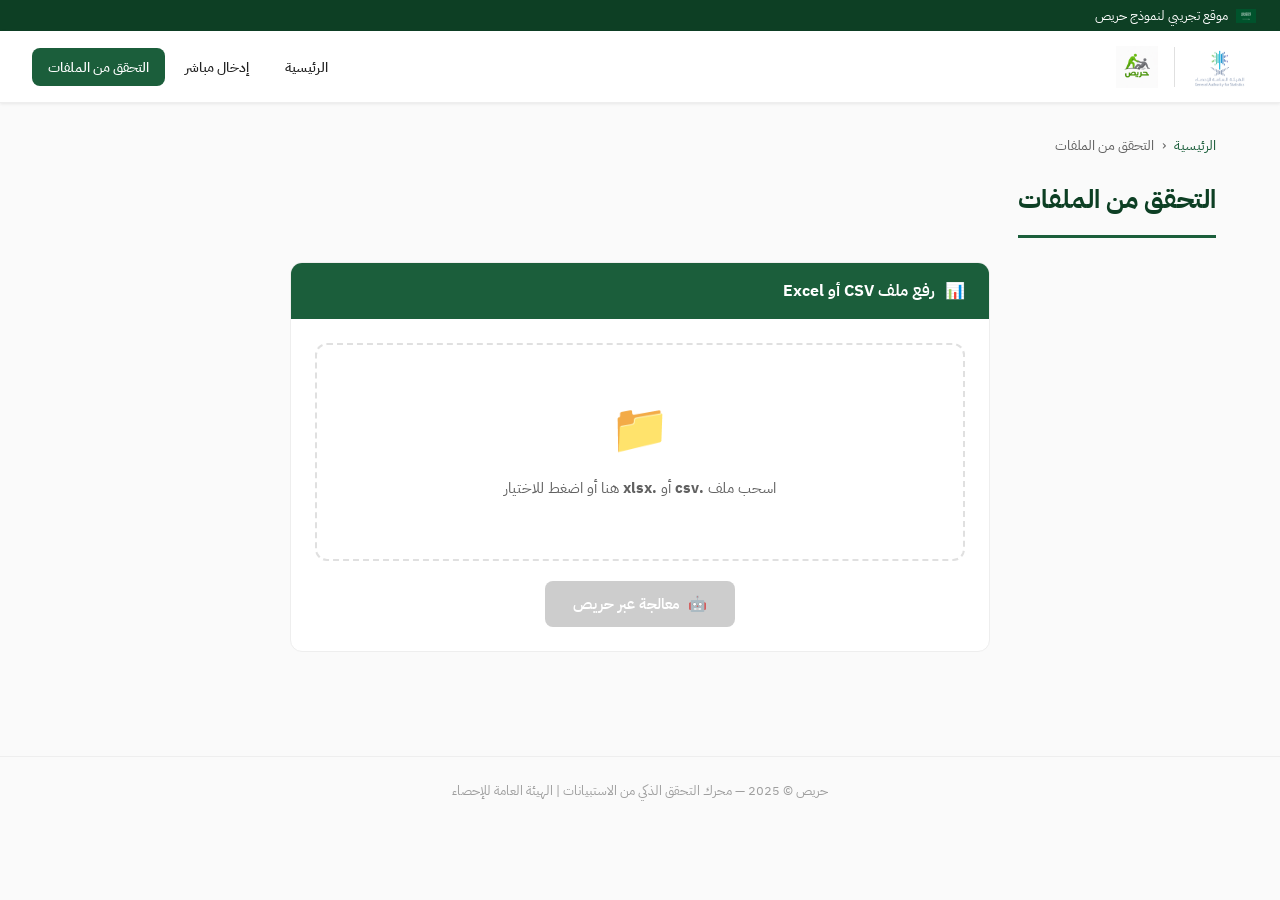
==== batch-upload.html @ a06d7334 "first commit" ====
<!DOCTYPE html>
<html lang="ar" dir="rtl">
  <head>
    <meta charset="UTF-8" />
    <meta name="viewport" content="width=device-width, initial-scale=1.0" />
    <title>حريص - التحقق من الملفات</title>
    <link rel="preconnect" href="https://fonts.googleapis.com" />
    <link
      href="https://fonts.googleapis.com/css2?family=IBM+Plex+Sans+Arabic:wght@400;500;600;700&display=swap"
      rel="stylesheet"
    />
    <link rel="icon" href="images/haris-logo.png" />
    <link rel="stylesheet" href="css/style.css" />
  </head>
  <body>
    <!-- Gov Banner -->
    <div class="gov-banner">
      <img src="images/image.png" alt="شعار الحكومة السعودية" class="icon" />
      <span>موقع تجريبي لنموذج حريص </span>
    </div>

    <!-- Navigation -->
    <nav class="main-nav">
      <div class="nav-brand">
        <img src="images/gastat-logo.png" alt="الهيئة العامة للإحصاء" />
        <div class="separator"></div>
        <img src="images/haris-logo.png" alt="حريص" style="height: 42px" />
      </div>
      <div class="nav-links">
        <a href="index.html">الرئيسية</a>
        <a href="live-survey.html">إدخال مباشر</a>
        <a href="batch-upload.html" class="active">التحقق من الملفات</a>
      </div>
    </nav>

    <!-- Main Content -->
    <div class="page-container">
      <!-- Breadcrumb -->
      <div class="breadcrumb">
        <a href="index.html">الرئيسية</a>
        <span>‹</span>
        <span>التحقق من الملفات</span>
      </div>

      <h2 class="page-title">التحقق من الملفات</h2>

      <!-- Upload Panel -->
      <div class="panel" style="max-width: 700px; margin: 0 auto 32px">
        <div class="panel-header">
          <span>📊</span>
          <span>رفع ملف CSV أو Excel</span>
        </div>
        <div class="panel-body">
          <div class="upload-zone" id="uploadZone">
            <div class="icon">📁</div>
            <p>
              اسحب ملف <strong>.csv</strong> أو <strong>.xlsx</strong> هنا أو
              اضغط للاختيار
            </p>
            <div class="filename" id="fileName"></div>
            <input
              type="file"
              id="fileInput"
              accept=".csv,.xlsx"
              style="display: none"
            />
          </div>
          <div style="text-align: center; margin-top: 20px">
            <button class="btn btn-primary" id="processBtn" disabled>
              <span>🤖</span>
              <span>معالجة عبر حريص</span>
            </button>
          </div>
        </div>
      </div>

      <!-- Spinner -->
      <div class="spinner" id="spinner">
        <div class="spinner-circle"></div>
        <p style="color: var(--gastat-text-secondary)">
          جاري معالجة الملف... يرجى الانتظار
        </p>
      </div>

      <!-- Results Table -->
      <div id="resultsSection" style="display: none">
        <div class="panel">
          <div class="panel-header">
            <span>📋</span>
            <span>نتائج التحقق</span>
          </div>
          <div class="panel-body" style="overflow-x: auto">
            <table class="data-table">
              <thead>
                <tr>
                  <th>الصف</th>
                  <th>معرف السجل (f_m_id)</th>
                  <th>درجة المخاطر</th>
                  <th>المشكلات المكتشفة</th>
                </tr>
              </thead>
              <tbody id="resultsBody"></tbody>
            </table>
          </div>
        </div>
      </div>
    </div>

    <!-- Footer -->
    <div class="footer">
      حريص &copy; 2025 — محرك التحقق الذكي من الاستبيانات | الهيئة العامة
      للإحصاء
    </div>

    <script src="js/batch-upload.js"></script>
  </body>
</html>
---- css/style.css ----
/* ===== GASTAT-Inspired Design System ===== */
:root {
  --gastat-green: #1b5e3b;
  --gastat-green-dark: #0d3f24;
  --gastat-green-light: #2e7d52;
  --gastat-green-bg: #e8f5e9;
  --gastat-gray-50: #fafafa;
  --gastat-gray-100: #f5f5f5;
  --gastat-gray-200: #eeeeee;
  --gastat-gray-300: #e0e0e0;
  --gastat-gray-400: #bdbdbd;
  --gastat-gray-500: #9e9e9e;
  --gastat-gray-600: #757575;
  --gastat-gray-700: #616161;
  --gastat-white: #ffffff;
  --gastat-text: #212121;
  --gastat-text-secondary: #616161;
  --risk-critical: #d32f2f;
  --risk-critical-bg: #ffebee;
  --risk-strong: #f9a825;
  --risk-strong-bg: #fff8e1;
  --risk-low: #2e7d32;
  --risk-low-bg: #e8f5e9;
  --shadow-sm: 0 1px 3px rgba(0, 0, 0, 0.08);
  --shadow-md: 0 4px 12px rgba(0, 0, 0, 0.1);
  --shadow-lg: 0 8px 30px rgba(0, 0, 0, 0.12);
  --radius: 8px;
  --radius-lg: 12px;
  --transition: all 0.2s ease;
}

* {
  margin: 0;
  padding: 0;
  box-sizing: border-box;
}

body {
  font-family: "IBM Plex Sans Arabic", "Segoe UI", Tahoma, sans-serif;
  background: var(--gastat-gray-50);
  color: var(--gastat-text);
  direction: rtl;
  min-height: 100vh;
}

/* ===== Top Gov Banner ===== */
.gov-banner {
  background: var(--gastat-green-dark);
  color: var(--gastat-white);
  font-size: 0.8rem;
  padding: 6px 24px;
  display: flex;
  align-items: center;
  gap: 8px;
}
.gov-banner .icon {
  width: 20px;
  height: 14px;
  background: url("data:image/svg+xml,%3Csvg xmlns='http://www.w3.org/2000/svg' viewBox='0 0 24 16'%3E%3Crect width='24' height='16' fill='%23006C35'/%3E%3Crect x='0' y='0' width='8' height='16' fill='%23fff'/%3E%3C/svg%3E")
    no-repeat center;
  background-size: contain;
}

/* ===== Navigation ===== */
.main-nav {
  background: var(--gastat-white);
  border-bottom: 1px solid var(--gastat-gray-200);
  padding: 0 32px;
  display: flex;
  align-items: center;
  justify-content: space-between;
  height: 72px;
  box-shadow: var(--shadow-sm);
  position: sticky;
  top: 0;
  z-index: 100;
}
.nav-brand {
  display: flex;
  align-items: center;
  gap: 16px;
}
.nav-brand img {
  height: 48px;
  object-fit: contain;
}
.nav-brand .separator {
  width: 1px;
  height: 40px;
  background: var(--gastat-gray-300);
}
.nav-links {
  display: flex;
  align-items: center;
  gap: 4px;
}
.nav-links a {
  text-decoration: none;
  color: var(--gastat-text);
  padding: 8px 16px;
  border-radius: var(--radius);
  font-size: 0.9rem;
  font-weight: 500;
  transition: var(--transition);
}
.nav-links a:hover {
  background: var(--gastat-gray-100);
}
.nav-links a.active {
  background: var(--gastat-green);
  color: var(--gastat-white);
}

/* ===== Page Container ===== */
.page-container {
  max-width: 1200px;
  margin: 0 auto;
  padding: 32px 24px;
}

/* ===== Hero Section ===== */
.hero {
  background: linear-gradient(
    135deg,
    var(--gastat-green) 0%,
    var(--gastat-green-dark) 100%
  );
  border-radius: var(--radius-lg);
  padding: 48px;
  color: var(--gastat-white);
  text-align: center;
  margin-bottom: 40px;
  position: relative;
  overflow: hidden;
}
.hero::before {
  content: "";
  position: absolute;
  top: -50%;
  left: -50%;
  width: 200%;
  height: 200%;
  background: radial-gradient(
    circle at 30% 50%,
    rgba(255, 255, 255, 0.05) 0%,
    transparent 50%
  );
}
.hero-logo {
  width: 100px;
  height: 100px;
  border-radius: 20px;
  background: var(--gastat-white);
  padding: 12px;
  margin: 0 auto 20px;
  box-shadow: 0 4px 20px rgba(0, 0, 0, 0.2);
}
.hero-logo img {
  width: 100%;
  height: 100%;
  object-fit: contain;
}
.hero h1 {
  font-size: 2.2rem;
  font-weight: 700;
  margin-bottom: 8px;
}
.hero .subtitle {
  font-size: 1.1rem;
  opacity: 0.9;
  margin-bottom: 4px;
}
.hero .desc {
  font-size: 0.95rem;
  opacity: 0.75;
  max-width: 600px;
  margin: 0 auto;
  line-height: 1.7;
}

/* ===== Cards Grid ===== */
.cards-grid {
  display: grid;
  grid-template-columns: repeat(auto-fit, minmax(320px, 1fr));
  gap: 24px;
}
.card {
  background: var(--gastat-white);
  border: 1px solid var(--gastat-gray-200);
  border-radius: var(--radius-lg);
  padding: 32px;
  cursor: pointer;
  transition: var(--transition);
  text-decoration: none;
  color: inherit;
  display: block;
}
.card:hover {
  box-shadow: var(--shadow-lg);
  border-color: var(--gastat-green);
  transform: translateY(-2px);
}
.card-icon {
  width: 56px;
  height: 56px;
  border-radius: var(--radius);
  background: var(--gastat-green-bg);
  display: flex;
  align-items: center;
  justify-content: center;
  margin-bottom: 20px;
  font-size: 1.5rem;
  color: var(--gastat-green);
}
.card h3 {
  font-size: 1.2rem;
  font-weight: 700;
  margin-bottom: 8px;
  color: var(--gastat-green-dark);
}
.card p {
  color: var(--gastat-text-secondary);
  font-size: 0.9rem;
  line-height: 1.6;
}
.card .arrow {
  display: flex;
  align-items: center;
  gap: 6px;
  margin-top: 16px;
  color: var(--gastat-green);
  font-size: 0.9rem;
  font-weight: 600;
}

/* ===== Breadcrumb ===== */
.breadcrumb {
  display: flex;
  align-items: center;
  gap: 8px;
  margin-bottom: 24px;
  font-size: 0.85rem;
  color: var(--gastat-text-secondary);
}
.breadcrumb a {
  color: var(--gastat-green);
  text-decoration: none;
}
.breadcrumb a:hover {
  text-decoration: underline;
}

/* ===== Page Title ===== */
.page-title {
  font-size: 1.6rem;
  font-weight: 700;
  color: var(--gastat-green-dark);
  margin-bottom: 24px;
  padding-bottom: 16px;
  border-bottom: 3px solid var(--gastat-green);
  display: inline-block;
}

/* ===== Form Styles ===== */
.form-group {
  margin-bottom: 20px;
}
.form-group label {
  display: block;
  margin-bottom: 6px;
  font-weight: 600;
  font-size: 0.9rem;
  color: var(--gastat-text);
}
.form-group input,
.form-group select,
.form-group textarea {
  width: 100%;
  padding: 12px 16px;
  border: 1px solid var(--gastat-gray-300);
  border-radius: var(--radius);
  font-family: inherit;
  font-size: 0.95rem;
  background: var(--gastat-white);
  transition: var(--transition);
  direction: rtl;
}
.form-group input:focus,
.form-group select:focus {
  outline: none;
  border-color: var(--gastat-green);
  box-shadow: 0 0 0 3px rgba(27, 94, 59, 0.1);
}

/* ===== Split Layout ===== */
.split-layout {
  display: grid;
  grid-template-columns: 1fr 1fr;
  gap: 24px;
  align-items: start;
}

.survey-layout {
  grid-template-columns: 300px minmax(0, 1fr);
}

/* ===== Panel ===== */
.panel {
  background: var(--gastat-white);
  border: 1px solid var(--gastat-gray-200);
  border-radius: var(--radius-lg);
  overflow: hidden;
}
.panel-header {
  background: var(--gastat-green);
  color: var(--gastat-white);
  padding: 16px 24px;
  font-weight: 700;
  font-size: 1rem;
  display: flex;
  align-items: center;
  gap: 10px;
}
.panel-body {
  padding: 24px;
}

/* ===== Monitor Stats ===== */
.monitor-stats {
  display: grid;
  grid-template-columns: 1fr 1fr;
  gap: 16px;
  margin-bottom: 20px;
}
.stat-card {
  background: var(--gastat-gray-50);
  border: 1px solid var(--gastat-gray-200);
  border-radius: var(--radius);
  padding: 16px;
  text-align: center;
}
.stat-card .label {
  font-size: 0.8rem;
  color: var(--gastat-text-secondary);
  margin-bottom: 4px;
}
.stat-card .value {
  font-size: 1.8rem;
  font-weight: 700;
  color: var(--gastat-green-dark);
}

/* ===== Alert Box ===== */
.alert-box {
  border-radius: var(--radius);
  padding: 16px 20px;
  font-size: 0.9rem;
  font-weight: 600;
  display: flex;
  align-items: center;
  gap: 10px;
  transition: var(--transition);
}
.alert-box.idle {
  background: var(--gastat-gray-100);
  color: var(--gastat-gray-500);
  border: 1px solid var(--gastat-gray-200);
}
.alert-box.success {
  background: var(--risk-low-bg);
  color: var(--risk-low);
  border: 1px solid #a5d6a7;
}
.alert-box.warning {
  background: var(--risk-strong-bg);
  color: #f57f17;
  border: 1px solid #ffe082;
}
.alert-box.critical {
  background: var(--risk-critical-bg);
  color: var(--risk-critical);
  border: 1px solid #ef9a9a;
}

/* ===== Upload Zone ===== */
.upload-zone {
  border: 2px dashed var(--gastat-gray-300);
  border-radius: var(--radius-lg);
  padding: 48px;
  text-align: center;
  cursor: pointer;
  transition: var(--transition);
  background: var(--gastat-white);
}
.upload-zone:hover,
.upload-zone.dragover {
  border-color: var(--gastat-green);
  background: var(--gastat-green-bg);
}
.upload-zone .icon {
  font-size: 3rem;
  margin-bottom: 12px;
}
.upload-zone p {
  color: var(--gastat-text-secondary);
  font-size: 0.95rem;
}
.upload-zone .filename {
  margin-top: 12px;
  font-weight: 700;
  color: var(--gastat-green);
}

/* ===== Button ===== */
.btn {
  padding: 12px 28px;
  border: none;
  border-radius: var(--radius);
  font-family: inherit;
  font-size: 0.95rem;
  font-weight: 600;
  cursor: pointer;
  transition: var(--transition);
  display: inline-flex;
  align-items: center;
  gap: 8px;
}
.btn:disabled {
  opacity: 0.75;
  cursor: not-allowed;
}
.btn-primary {
  background: var(--gastat-green);
  color: var(--gastat-white);
}
.btn-primary:hover {
  background: var(--gastat-green-dark);
}
.btn-primary:disabled {
  background: var(--gastat-gray-400);
  cursor: not-allowed;
}
.btn-secondary {
  background: var(--gastat-gray-200);
  color: var(--gastat-gray-700);
}
.btn-secondary:hover {
  background: var(--gastat-gray-300);
}
.btn-secondary:disabled {
  background: var(--gastat-gray-200);
}

.btn-spinner {
  width: 14px;
  height: 14px;
  border: 2px solid rgba(255, 255, 255, 0.45);
  border-top-color: #ffffff;
  border-radius: 50%;
  animation: spin 0.8s linear infinite;
  display: none;
}
.btn.loading .btn-spinner {
  display: inline-block;
}

.inline-feedback {
  min-height: 22px;
  margin-top: 10px;
  font-size: 0.9rem;
  color: var(--gastat-text-secondary);
}
.inline-feedback.success {
  color: var(--risk-low);
}
.inline-feedback.error {
  color: var(--risk-critical);
}
.inline-feedback.info {
  color: var(--gastat-text-secondary);
}
.inline-feedback.warning {
  color: #f57f17;
}

.request-timer {
  margin-top: 6px;
  min-height: 20px;
  font-size: 0.85rem;
  font-weight: 600;
  color: var(--gastat-gray-600);
}

.request-timer.running {
  color: var(--gastat-green);
}

.request-status {
  margin-top: 14px;
  padding: 14px 16px;
  border: 1px solid var(--gastat-gray-200);
  border-radius: var(--radius-lg);
  background: linear-gradient(135deg, #ffffff 0%, #f8fbf9 100%);
  box-shadow: var(--shadow-sm);
  display: flex;
  align-items: center;
  gap: 12px;
}

.request-status-icon {
  width: 44px;
  height: 44px;
  border-radius: 50%;
  background: var(--gastat-green-bg);
  color: var(--gastat-green);
  display: flex;
  align-items: center;
  justify-content: center;
  font-size: 1.15rem;
  flex-shrink: 0;
}

.request-status.loading .request-status-icon {
  background: #edf7ef;
  color: var(--gastat-green);
  animation: pulse 1.2s ease-in-out infinite;
}

.request-status.success .request-status-icon {
  background: var(--risk-low-bg);
  color: var(--risk-low);
}

.request-status.error .request-status-icon {
  background: var(--risk-critical-bg);
  color: var(--risk-critical);
}

.request-status-copy {
  display: flex;
  flex-direction: column;
  gap: 2px;
  min-width: 0;
}

.request-status-title {
  font-size: 0.95rem;
  font-weight: 700;
  color: var(--gastat-green-dark);
}

.request-status-meta {
  display: flex;
  align-items: center;
  flex-wrap: wrap;
  gap: 6px;
  font-size: 0.82rem;
  color: var(--gastat-text-secondary);
}

.request-status-dot {
  color: var(--gastat-gray-400);
}

.request-status.loading .request-status-title,
.request-status.loading .request-status-meta,
.request-status.loading .request-timer {
  color: var(--gastat-green);
}

.request-status.success .request-status-title,
.request-status.success .request-status-meta,
.request-status.success .request-timer {
  color: var(--risk-low);
}

.request-status.error .request-status-title,
.request-status.error .request-status-meta,
.request-status.error .request-timer {
  color: var(--risk-critical);
}

@keyframes pulse {
  0%,
  100% {
    transform: scale(1);
  }
  50% {
    transform: scale(1.06);
  }
}
.btn-outline {
  background: transparent;
  color: var(--gastat-green);
  border: 1px solid var(--gastat-green);
}
.btn-outline:hover {
  background: var(--gastat-green-bg);
}

/* ===== Data Table ===== */
.data-table {
  width: 100%;
  border-collapse: collapse;
  margin-top: 24px;
}
.data-table thead {
  background: var(--gastat-green);
  color: var(--gastat-white);
}
.data-table th {
  padding: 14px 16px;
  font-weight: 600;
  font-size: 0.85rem;
  text-align: right;
}
.data-table td {
  padding: 12px 16px;
  border-bottom: 1px solid var(--gastat-gray-200);
  font-size: 0.9rem;
  vertical-align: top;
}
.data-table tbody tr:hover {
  background: var(--gastat-gray-50);
}
.risk-badge {
  display: inline-block;
  padding: 4px 12px;
  border-radius: 20px;
  font-size: 0.8rem;
  font-weight: 700;
}
.risk-badge.high {
  background: var(--risk-critical-bg);
  color: var(--risk-critical);
}
.risk-badge.medium {
  background: var(--risk-strong-bg);
  color: #f57f17;
}
.risk-badge.low {
  background: var(--risk-low-bg);
  color: var(--risk-low);
}
.issues-list {
  list-style: none;
  padding: 0;
}
.issues-list li {
  padding: 3px 0;
  font-size: 0.85rem;
  color: var(--gastat-text-secondary);
}
.issues-list li::before {
  content: "●";
  margin-left: 6px;
  color: var(--risk-critical);
  font-size: 0.6rem;
  vertical-align: middle;
}

.category-badge {
  display: inline-block;
  padding: 2px 10px;
  border-radius: 12px;
  font-size: 12px;
  font-weight: 700;
  margin-left: 6px;
  white-space: nowrap;
  vertical-align: middle;
  cursor: help;
}

.category-C1 {
  background: #fde8e8;
  color: #c0392b;
  border: 1px solid #e74c3c;
}

.category-C2 {
  background: #fef3cd;
  color: #856404;
  border: 1px solid #ffc107;
}

.category-C3 {
  background: #e8f4fd;
  color: #1a5c9e;
  border: 1px solid #3498db;
}

.category-C4 {
  background: #f0f0f0;
  color: #555;
  border: 1px solid #aaa;
}

.category-generic {
  background: #f0f0f0;
  color: #555;
  border: 1px solid #aaa;
}

/* ===== Spinner ===== */
.spinner {
  display: none;
  text-align: center;
  padding: 40px;
}
.spinner.active {
  display: block;
}
.spinner-circle {
  width: 40px;
  height: 40px;
  border: 4px solid var(--gastat-gray-200);
  border-top-color: var(--gastat-green);
  border-radius: 50%;
  animation: spin 0.8s linear infinite;
  margin: 0 auto 12px;
}
@keyframes spin {
  to {
    transform: rotate(360deg);
  }
}

/* ===== Inline Spinner ===== */
.spinner-inline {
  width: 24px;
  height: 24px;
  border: 3px solid var(--gastat-gray-200);
  border-top-color: var(--gastat-green);
  border-radius: 50%;
  animation: spin 0.8s linear infinite;
  display: inline-block;
}

/* ===== Footer ===== */
.footer {
  text-align: center;
  padding: 24px;
  color: var(--gastat-gray-500);
  font-size: 0.8rem;
  margin-top: 40px;
  border-top: 1px solid var(--gastat-gray-200);
}

/* ===== Responsive ===== */
@media (max-width: 768px) {
  .split-layout {
    grid-template-columns: 1fr;
  }
  .survey-layout {
    grid-template-columns: 1fr;
  }
  .hero {
    padding: 32px 20px;
  }
  .hero h1 {
    font-size: 1.6rem;
  }
  .main-nav {
    padding: 0 16px;
  }
  .page-container {
    padding: 20px 16px;
  }
  .request-status {
    align-items: flex-start;
  }
}
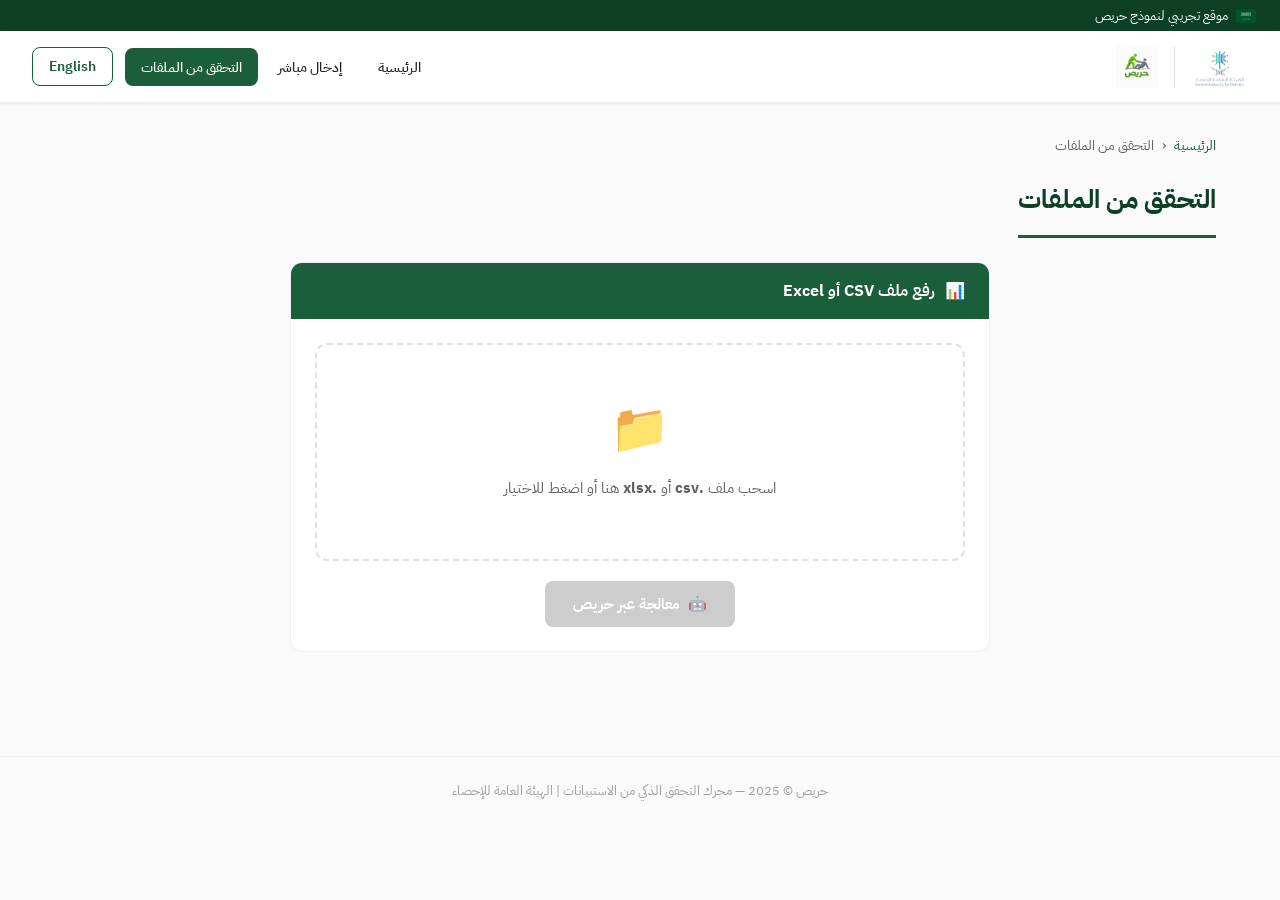
==== commit 08868854: "Add English/Arabic language toggle" ====
--- a/batch-upload.html
+++ b/batch-upload.html
@@ -3,7 +3,14 @@
   <head>
     <meta charset="UTF-8" />
     <meta name="viewport" content="width=device-width, initial-scale=1.0" />
-    <title>حريص - التحقق من الملفات</title>
+    <script>
+      (function () {
+        var lang = localStorage.getItem("harisLang") || "ar";
+        document.documentElement.lang = lang;
+        document.documentElement.dir = lang === "ar" ? "rtl" : "ltr";
+      })();
+    </script>
+    <title data-i18n="meta.title.batchUpload">حريص - التحقق من الملفات</title>
     <link rel="preconnect" href="https://fonts.googleapis.com" />
     <link
       href="https://fonts.googleapis.com/css2?family=IBM+Plex+Sans+Arabic:wght@400;500;600;700&display=swap"
@@ -15,21 +22,22 @@
   <body>
     <!-- Gov Banner -->
     <div class="gov-banner">
-      <img src="images/image.png" alt="شعار الحكومة السعودية" class="icon" />
-      <span>موقع تجريبي لنموذج حريص </span>
+      <img src="images/image.png" alt="شعار الحكومة السعودية" class="icon" data-i18n-alt="banner.icon.alt" />
+      <span data-i18n="banner.text">موقع تجريبي لنموذج حريص </span>
     </div>
 
     <!-- Navigation -->
     <nav class="main-nav">
       <div class="nav-brand">
-        <img src="images/gastat-logo.png" alt="الهيئة العامة للإحصاء" />
+        <img src="images/gastat-logo.png" alt="الهيئة العامة للإحصاء" data-i18n-alt="nav.gastat.alt" />
         <div class="separator"></div>
-        <img src="images/haris-logo.png" alt="حريص" style="height: 42px" />
+        <img src="images/haris-logo.png" alt="حريص" style="height: 42px" data-i18n-alt="nav.haris.alt" />
       </div>
       <div class="nav-links">
-        <a href="index.html">الرئيسية</a>
-        <a href="live-survey.html">إدخال مباشر</a>
-        <a href="batch-upload.html" class="active">التحقق من الملفات</a>
+        <a href="index.html" data-i18n="nav.home">الرئيسية</a>
+        <a href="live-survey.html" data-i18n="nav.liveSurvey">إدخال مباشر</a>
+        <a href="batch-upload.html" class="active" data-i18n="nav.batchUpload">التحقق من الملفات</a>
+        <button type="button" id="langToggle" class="lang-toggle">English</button>
       </div>
     </nav>
 
@@ -37,23 +45,23 @@
     <div class="page-container">
       <!-- Breadcrumb -->
       <div class="breadcrumb">
-        <a href="index.html">الرئيسية</a>
+        <a href="index.html" data-i18n="breadcrumb.home">الرئيسية</a>
         <span>‹</span>
-        <span>التحقق من الملفات</span>
+        <span data-i18n="batchUpload.breadcrumb.current">التحقق من الملفات</span>
       </div>
 
-      <h2 class="page-title">التحقق من الملفات</h2>
+      <h2 class="page-title" data-i18n="batchUpload.pageTitle">التحقق من الملفات</h2>
 
       <!-- Upload Panel -->
       <div class="panel" style="max-width: 700px; margin: 0 auto 32px">
         <div class="panel-header">
           <span>📊</span>
-          <span>رفع ملف CSV أو Excel</span>
+          <span data-i18n="batchUpload.panel.uploadTitle">رفع ملف CSV أو Excel</span>
         </div>
         <div class="panel-body">
           <div class="upload-zone" id="uploadZone">
             <div class="icon">📁</div>
-            <p>
+            <p data-i18n-html="batchUpload.upload.instructions">
               اسحب ملف <strong>.csv</strong> أو <strong>.xlsx</strong> هنا أو
               اضغط للاختيار
             </p>
@@ -68,7 +76,7 @@
           <div style="text-align: center; margin-top: 20px">
             <button class="btn btn-primary" id="processBtn" disabled>
               <span>🤖</span>
-              <span>معالجة عبر حريص</span>
+              <span data-i18n="batchUpload.btn.process">معالجة عبر حريص</span>
             </button>
           </div>
         </div>
@@ -77,7 +85,7 @@
       <!-- Spinner -->
       <div class="spinner" id="spinner">
         <div class="spinner-circle"></div>
-        <p style="color: var(--gastat-text-secondary)">
+        <p style="color: var(--gastat-text-secondary)" data-i18n="batchUpload.spinner.text">
           جاري معالجة الملف... يرجى الانتظار
         </p>
       </div>
@@ -87,16 +95,16 @@
         <div class="panel">
           <div class="panel-header">
             <span>📋</span>
-            <span>نتائج التحقق</span>
+            <span data-i18n="batchUpload.panel.resultsTitle">نتائج التحقق</span>
           </div>
           <div class="panel-body" style="overflow-x: auto">
             <table class="data-table">
               <thead>
                 <tr>
-                  <th>الصف</th>
-                  <th>معرف السجل (f_m_id)</th>
-                  <th>درجة المخاطر</th>
-                  <th>المشكلات المكتشفة</th>
+                  <th data-i18n="batchUpload.table.row">الصف</th>
+                  <th data-i18n="batchUpload.table.recordId">معرف السجل (f_m_id)</th>
+                  <th data-i18n="batchUpload.table.risk">درجة المخاطر</th>
+                  <th data-i18n="batchUpload.table.issues">المشكلات المكتشفة</th>
                 </tr>
               </thead>
               <tbody id="resultsBody"></tbody>
@@ -107,11 +115,12 @@
     </div>
 
     <!-- Footer -->
-    <div class="footer">
+    <div class="footer" data-i18n="footer.text">
       حريص &copy; 2025 — محرك التحقق الذكي من الاستبيانات | الهيئة العامة
       للإحصاء
     </div>
 
+    <script src="js/i18n.js"></script>
     <script src="js/batch-upload.js"></script>
   </body>
 </html>
--- a/css/style.css
+++ b/css/style.css
@@ -42,6 +42,9 @@
   direction: rtl;
   min-height: 100vh;
 }
+html[dir="ltr"] body {
+  direction: ltr;
+}
 
 /* ===== Top Gov Banner ===== */
 .gov-banner {
@@ -107,6 +110,23 @@
   background: var(--gastat-gray-100);
 }
 .nav-links a.active {
+  background: var(--gastat-green);
+  color: var(--gastat-white);
+}
+.lang-toggle {
+  margin-inline-start: 8px;
+  padding: 8px 16px;
+  border-radius: var(--radius);
+  border: 1px solid var(--gastat-green);
+  background: transparent;
+  color: var(--gastat-green);
+  font-family: inherit;
+  font-size: 0.85rem;
+  font-weight: 600;
+  cursor: pointer;
+  transition: var(--transition);
+}
+.lang-toggle:hover {
   background: var(--gastat-green);
   color: var(--gastat-white);
 }
@@ -285,6 +305,11 @@
   transition: var(--transition);
   direction: rtl;
 }
+html[dir="ltr"] .form-group input,
+html[dir="ltr"] .form-group select,
+html[dir="ltr"] .form-group textarea {
+  direction: ltr;
+}
 .form-group input:focus,
 .form-group select:focus {
   outline: none;
@@ -614,6 +639,9 @@
   font-size: 0.85rem;
   text-align: right;
 }
+html[dir="ltr"] .data-table th {
+  text-align: left;
+}
 .data-table td {
   padding: 12px 16px;
   border-bottom: 1px solid var(--gastat-gray-200);
